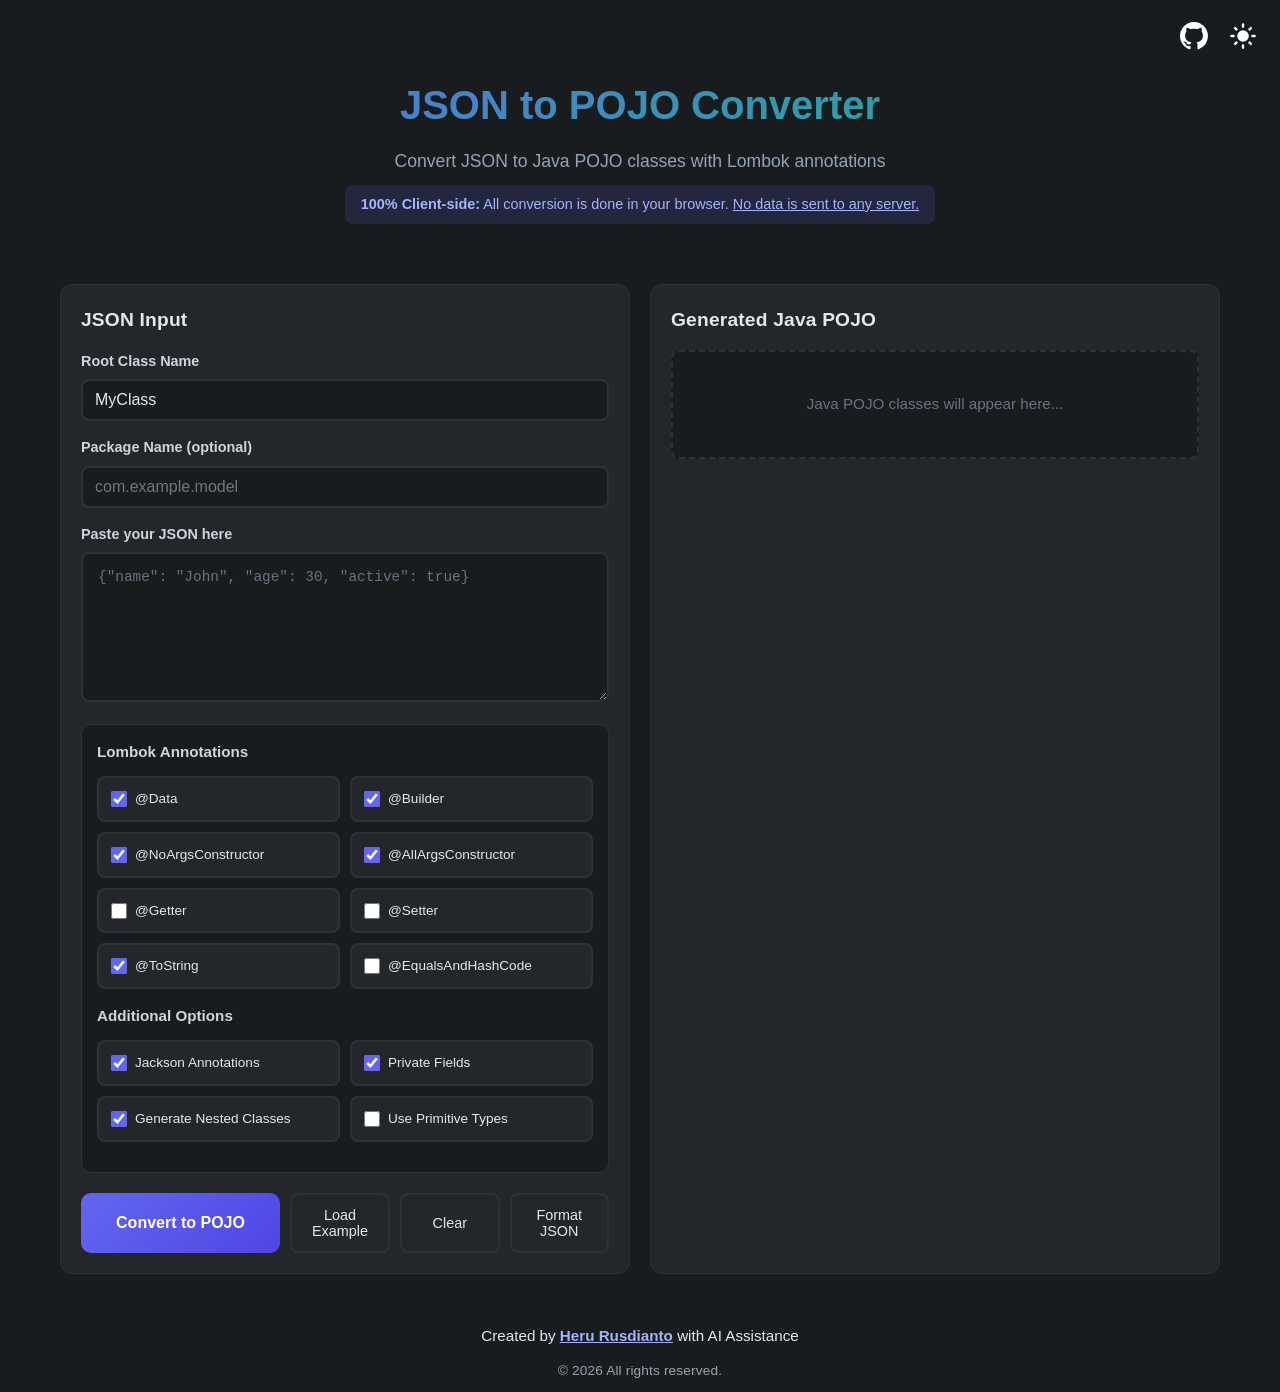
==== public/index.html @ 6d5c166d "initial commit" ====
<!DOCTYPE html>
<html lang="en">
<head>
    <meta charset="UTF-8">
    <meta name="viewport" content="width=device-width, initial-scale=1.0">
    <meta name="author" content="Heru Rusdianto">
    <title>JSON to POJO - Convert JSON to Java POJO with Lombok</title>
    <link rel="stylesheet" href="css/style.css">
    <link rel="icon" type="image/svg+xml" href="favicon.svg">
</head>
<body>
    <div class="topbar">
        <a href="https://github.com/herusdianto/json-pojo" class="github-link" target="_blank" rel="noopener noreferrer" title="GitHub Repository">
            <svg viewBox="0 0 16 16" fill="none" xmlns="http://www.w3.org/2000/svg">
                <path fill-rule="evenodd" clip-rule="evenodd" d="M8 0C3.58 0 0 3.58 0 8c0 3.54 2.29 6.53 5.47 7.59.4.07.55-.17.55-.38 0-.19-.01-.82-.01-1.49-2.01.37-2.53-.49-2.69-.94-.09-.23-.48-.94-.82-1.13-.28-.15-.68-.52-.01-.53.63-.01 1.08.58 1.23.82.72 1.21 1.87.87 2.33.66.07-.52.28-.87.51-1.07-1.78-.2-3.64-.89-3.64-3.95 0-.87.31-1.59.82-2.15-.08-.2-.36-1.01.08-2.12 0 0 .67-.21 2.2.82.64-.18 1.32-.27 2-.27.68 0 1.36.09 2 .27 1.53-1.04 2.2-.82 2.2-.82.44 1.11.16 1.92.08 2.12.51.56.82 1.27.82 2.15 0 3.07-1.87 3.75-3.65 3.95.29.25.54.73.54 1.48 0 1.07-.01 1.93-.01 2.19 0 .21.15.46.55.38A8.013 8.013 0 0 0 16 8c0-4.42-3.58-8-8-8z" fill="currentColor"/>
            </svg>
        </a>
        <div class="theme-toggle">
            <button id="theme-switch" aria-label="Toggle dark/light mode" class="theme-toggle-btn">
                <span id="theme-icon"></span>
            </button>
        </div>
    </div>

    <header>
        <h1>JSON to POJO Converter</h1>
        <p>Convert JSON to Java POJO classes with Lombok annotations</p>
        <p class="client-side-note"><strong>100% Client-side:</strong> All conversion is done in your browser. <u>No data is sent to any server.</u></p>
    </header>

    <div class="container">
        <div class="main-content">
            <div class="input-section">
                <h2>JSON Input</h2>

                <!-- Class Name Input -->
                <div class="class-name-section">
                    <label for="class-name">Root Class Name</label>
                    <input type="text" id="class-name" placeholder="MyClass" value="MyClass">
                </div>

                <!-- Package Name Input -->
                <div class="package-section">
                    <label for="package-name">Package Name (optional)</label>
                    <input type="text" id="package-name" placeholder="com.example.model">
                </div>

                <!-- JSON Input -->
                <div class="json-input-section">
                    <label for="json-input">Paste your JSON here</label>
                    <textarea id="json-input" placeholder='{"name": "John", "age": 30, "active": true}'></textarea>
                </div>

                <!-- Lombok Options -->
                <div class="settings-section">
                    <h3>Lombok Annotations</h3>
                    <div class="options-grid">
                        <label class="option-item">
                            <input type="checkbox" id="use-data" checked>
                            <span>@Data</span>
                        </label>
                        <label class="option-item">
                            <input type="checkbox" id="use-builder" checked>
                            <span>@Builder</span>
                        </label>
                        <label class="option-item">
                            <input type="checkbox" id="use-noargs" checked>
                            <span>@NoArgsConstructor</span>
                        </label>
                        <label class="option-item">
                            <input type="checkbox" id="use-allargs" checked>
                            <span>@AllArgsConstructor</span>
                        </label>
                        <label class="option-item">
                            <input type="checkbox" id="use-getter">
                            <span>@Getter</span>
                        </label>
                        <label class="option-item">
                            <input type="checkbox" id="use-setter">
                            <span>@Setter</span>
                        </label>
                        <label class="option-item">
                            <input type="checkbox" id="use-tostring" checked>
                            <span>@ToString</span>
                        </label>
                        <label class="option-item">
                            <input type="checkbox" id="use-equals">
                            <span>@EqualsAndHashCode</span>
                        </label>
                    </div>

                    <h3>Additional Options</h3>
                    <div class="options-grid">
                        <label class="option-item">
                            <input type="checkbox" id="use-jackson" checked>
                            <span>Jackson Annotations</span>
                        </label>
                        <label class="option-item">
                            <input type="checkbox" id="use-private" checked>
                            <span>Private Fields</span>
                        </label>
                        <label class="option-item">
                            <input type="checkbox" id="generate-nested" checked>
                            <span>Generate Nested Classes</span>
                        </label>
                        <label class="option-item">
                            <input type="checkbox" id="use-primitives">
                            <span>Use Primitive Types</span>
                        </label>
                    </div>
                </div>

                <div class="convert-actions">
                    <button class="convert-btn" id="convert-btn">Convert to POJO</button>
                    <button class="example-btn" id="example-btn">Load Example</button>
                    <button class="clear-btn" id="clear-btn">Clear</button>
                    <button class="format-btn" id="format-btn">Format JSON</button>
                </div>
            </div>

            <div class="output-section">
                <h2>Generated Java POJO</h2>

                <!-- Stats -->
                <div id="stats" class="stats-bar hidden">
                    <div class="stat-item">
                        <span class="stat-label">Classes:</span>
                        <span id="class-count" class="stat-value">0</span>
                    </div>
                    <div class="stat-item">
                        <span class="stat-label">Fields:</span>
                        <span id="field-count" class="stat-value">0</span>
                    </div>
                    <div class="stat-item">
                        <span class="stat-label">Annotations:</span>
                        <span id="annotation-count" class="stat-value">0</span>
                    </div>
                </div>

                <!-- Copy All & Download All -->
                <div class="global-actions hidden" id="global-actions">
                    <button class="copy-all-btn" id="copy-all-btn">Copy All</button>
                    <button class="download-all-btn" id="download-all-btn">Download All</button>
                </div>

                <!-- Container for generated class boxes -->
                <div id="classes-container">
                    <div class="empty-state">
                        <p>Java POJO classes will appear here...</p>
                    </div>
                </div>
            </div>
        </div>

        <!-- Status Messages -->
        <div id="status" class="status hidden"></div>
    </div>

    <footer>
        <p>Created by <a href="https://herusdianto.github.io/" target="_blank" rel="noopener noreferrer">Heru Rusdianto</a> with AI Assistance</p>
        <p class="copyright">
            © <span id="currentYear"></span> All rights reserved.
        </p>
    </footer>

    <script src="js/app.js"></script>
</body>
</html>
---- public/css/style.css ----
:root {
    --primary-color: #6366f1;
    --primary-hover: #4f46e5;
    --secondary-color: #10b981;
    --bg-color: #0f172a;
    --card-bg: #1e293b;
    --card-border: #334155;
    --text-primary: #f1f5f9;
    --text-secondary: #94a3b8;
    --input-bg: #0f172a;
    --success-color: #22c55e;
    --error-color: #ef4444;
    --warning-color: #f59e0b;
}

* {
    margin: 0;
    padding: 0;
    box-sizing: border-box;
}

body {
    font-family: 'Segoe UI', Tahoma, Geneva, Verdana, sans-serif;
    background: #fff;
    color: #181818;
    min-height: 100vh;
    line-height: 1.6;
    transition: background 0.3s, color 0.3s;
}

.container {
    max-width: 1200px;
    margin: 0 auto;
    padding: 20px;
    border-radius: 10px;
}

/* Header */
header {
    text-align: center;
    margin-bottom: 20px;
    padding: 20px;
}

header h1 {
    font-size: 2.5rem;
    margin-bottom: 10px;
    background: linear-gradient(135deg, var(--primary-color), var(--secondary-color));
    -webkit-background-clip: text;
    -webkit-text-fill-color: transparent;
    background-clip: text;
}

header p {
    color: var(--text-secondary);
    font-size: 1.1rem;
}

/* Client-side note */
.client-side-note {
    font-size: 0.9rem;
    color: var(--text-secondary);
    margin-top: 10px;
    padding: 8px 16px;
    background: rgba(99, 102, 241, 0.1);
    border-radius: 8px;
    display: inline-block;
}

.dark-mode .client-side-note {
    background: rgba(99, 102, 241, 0.15);
    color: #a5b4fc;
}

/* Topbar */
.topbar {
    display: flex;
    justify-content: flex-end;
    align-items: center;
    gap: 1.2rem;
    margin-top: 1.2rem;
    padding: 0 20px;
}

.theme-toggle {
    display: flex;
    align-items: center;
    gap: 0.5rem;
}

.theme-toggle-btn {
    display: flex;
    align-items: center;
    justify-content: center;
    padding: 0.2em 0.2em;
    border-radius: 50%;
    background: none;
    border: none;
    cursor: pointer;
    transition: background 0.2s;
}

.theme-toggle-btn:focus {
    outline: none;
}

#theme-icon svg, .github-link svg {
    width: 28px !important;
    height: 28px !important;
    display: block;
    color: #181818;
    fill: #181818;
    transition: color 0.2s, fill 0.2s;
}

.dark-mode #theme-icon svg, .dark-mode .github-link svg {
    color: #fff !important;
    fill: #fff !important;
}

/* Main Content Layout */
.main-content {
    display: flex;
    flex-direction: column;
    gap: 20px;
}

@media (min-width: 768px) {
    .main-content {
        display: grid;
        grid-template-columns: 1fr 1fr;
        gap: 20px;
    }
}

/* Sections */
.input-section,
.output-section {
    background: #fff;
    border: 1px solid #e5e7eb;
    border-radius: 12px;
    padding: 20px;
    font-size: 0.95rem;
    transition: background 0.3s, color 0.3s, border-color 0.3s;
}

.input-section h2,
.output-section h2 {
    font-size: 1.2rem;
    margin-bottom: 15px;
    color: #181818;
    font-weight: 700;
    letter-spacing: 0.01em;
    transition: color 0.3s;
}

.dark-mode .input-section h2,
.dark-mode .output-section h2 {
    color: #e5e7eb;
}

/* Class Name & Package Section */
.class-name-section,
.package-section {
    margin-bottom: 15px;
}

.class-name-section label,
.package-section label,
.json-input-section label {
    display: block;
    font-size: 0.9rem;
    font-weight: 600;
    color: #374151;
    margin-bottom: 6px;
}

.dark-mode .class-name-section label,
.dark-mode .package-section label,
.dark-mode .json-input-section label {
    color: #d1d5db;
}

.class-name-section input,
.package-section input {
    width: 100%;
    padding: 10px 12px;
    font-size: 1rem;
    border: 2px solid #e5e7eb;
    border-radius: 8px;
    background: #fff;
    color: #181818;
    transition: border-color 0.3s, background 0.3s;
}

.class-name-section input:focus,
.package-section input:focus {
    outline: none;
    border-color: var(--primary-color);
}

.dark-mode .class-name-section input,
.dark-mode .package-section input {
    background: #181c1f;
    border-color: #2d3237;
    color: #e5e7eb;
}

/* JSON Input Section */
.json-input-section {
    margin-bottom: 15px;
}

.json-input-section textarea {
    min-height: 150px;
}

/* Settings Section */
.settings-section {
    margin-bottom: 20px;
    background: #f8fafc;
    border: 1px solid #e5e7eb;
    border-radius: 10px;
    padding: 15px;
}

.dark-mode .settings-section {
    background: #181c1f;
    border-color: #2d3237;
}

.settings-section h3 {
    font-size: 0.95rem;
    margin-bottom: 12px;
    color: #374151;
    font-weight: 600;
}

.dark-mode .settings-section h3 {
    color: #d1d5db;
}

.options-grid {
    display: grid;
    grid-template-columns: repeat(auto-fit, minmax(170px, 1fr));
    gap: 10px;
    margin-bottom: 15px;
}

.option-item {
    display: flex;
    align-items: center;
    gap: 8px;
    cursor: pointer;
    padding: 10px 12px;
    background: #fff;
    border: 2px solid #e5e7eb;
    border-radius: 8px;
    font-size: 0.85rem;
    color: #181818;
    font-weight: 500;
    transition: all 0.3s;
    word-break: break-word;
}

.option-item span {
    flex: 1;
    min-width: 0;
}

.option-item:hover {
    border-color: var(--primary-color);
    background: #e0e7ff;
}

.option-item input[type="checkbox"] {
    width: 16px;
    height: 16px;
    accent-color: var(--primary-color);
    cursor: pointer;
}

.dark-mode .option-item {
    background: #23272b;
    border-color: #2d3237;
    color: #e5e7eb;
}

.dark-mode .option-item:hover {
    background: #333a41;
    border-color: var(--primary-color);
}

/* Convert Actions */
.convert-actions {
    display: grid;
    grid-template-columns: 2fr 1fr 1fr 1fr;
    gap: 10px;
}

.convert-btn {
    padding: 14px 30px;
    font-size: 1rem;
    font-weight: 600;
    background: linear-gradient(135deg, var(--primary-color), var(--primary-hover));
    border: none;
    border-radius: 10px;
    color: white;
    cursor: pointer;
    transition: all 0.3s ease;
}

.convert-btn:hover {
    transform: translateY(-2px);
    box-shadow: 0 10px 20px rgba(99, 102, 241, 0.3);
}

.convert-btn:active {
    transform: translateY(0);
}

.clear-btn,
.format-btn,
.example-btn {
    padding: 12px 20px;
    font-size: 0.9rem;
    font-weight: 500;
    border: 2px solid #e5e7eb;
    background: #f3f4f6;
    color: #181818;
    border-radius: 8px;
    cursor: pointer;
    transition: all 0.3s ease;
}

.clear-btn:hover {
    border-color: var(--error-color);
    background: #fee2e2;
    color: var(--error-color);
}

.format-btn:hover {
    border-color: var(--secondary-color);
    background: #d1fae5;
    color: var(--secondary-color);
}

.example-btn:hover {
    border-color: var(--warning-color);
    background: #fef3c7;
    color: #d97706;
}

.dark-mode .clear-btn,
.dark-mode .format-btn,
.dark-mode .example-btn {
    background: #23272b;
    border-color: #2d3237;
    color: #e5e7eb;
}

.dark-mode .clear-btn:hover {
    background: #333a41;
    border-color: var(--error-color);
    color: #fca5a5;
}

.dark-mode .format-btn:hover {
    background: #333a41;
    border-color: var(--secondary-color);
    color: #6ee7b7;
}

.dark-mode .example-btn:hover {
    background: #333a41;
    border-color: var(--warning-color);
    color: #fcd34d;
}

/* Text Areas */
textarea {
    width: 100%;
    min-height: 200px;
    padding: 15px;
    font-family: 'Consolas', 'Monaco', monospace;
    font-size: 0.9rem;
    background: #fff;
    border: 2px solid #e5e7eb;
    border-radius: 8px;
    color: #181818;
    resize: vertical;
    transition: border-color 0.3s ease, background 0.3s;
}

textarea:focus {
    outline: none;
    border-color: var(--primary-color);
}

textarea::placeholder {
    color: #9ca3af;
}

.dark-mode textarea {
    background: #181c1f;
    border-color: #2d3237;
    color: #e5e7eb;
}

.dark-mode textarea::placeholder {
    color: #6b7280;
}

/* Classes Container */
#classes-container {
    display: flex;
    flex-direction: column;
    gap: 15px;
}

.empty-state {
    padding: 40px 20px;
    text-align: center;
    color: #9ca3af;
    background: #f8fafc;
    border: 2px dashed #e5e7eb;
    border-radius: 8px;
}

.dark-mode .empty-state {
    background: #181c1f;
    border-color: #2d3237;
    color: #6b7280;
}

/* Class Box */
.class-box {
    background: #fff;
    border: 1px solid #e5e7eb;
    border-radius: 8px;
    overflow: hidden;
}

.dark-mode .class-box {
    background: #181c1f;
    border-color: #2d3237;
}

.class-box-header {
    display: flex;
    justify-content: space-between;
    align-items: center;
    padding: 10px 15px;
    background: #f3f4f6;
    border-bottom: 1px solid #e5e7eb;
}

.dark-mode .class-box-header {
    background: #23272b;
    border-bottom-color: #2d3237;
}

.class-box-header .class-name {
    font-weight: 600;
    font-size: 0.95rem;
    color: var(--primary-color);
}

.dark-mode .class-box-header .class-name {
    color: #a5b4fc;
}

.class-box-actions {
    display: flex;
    gap: 8px;
}

.class-box-actions .copy-btn,
.class-box-actions .download-btn {
    padding: 6px 12px;
    font-size: 0.8rem;
    font-weight: 500;
    border: 1px solid #e5e7eb;
    background: #fff;
    color: #181818;
    border-radius: 6px;
    cursor: pointer;
    transition: all 0.2s ease;
}

.class-box-actions .copy-btn:hover {
    border-color: var(--primary-color);
    background: #e0e7ff;
    color: var(--primary-color);
}

.class-box-actions .download-btn:hover {
    border-color: var(--secondary-color);
    background: #d1fae5;
    color: var(--secondary-color);
}

.dark-mode .class-box-actions .copy-btn,
.dark-mode .class-box-actions .download-btn {
    background: #2d3237;
    border-color: #3d4247;
    color: #e5e7eb;
}

.dark-mode .class-box-actions .copy-btn:hover {
    background: #333a41;
    border-color: var(--primary-color);
    color: #a5b4fc;
}

.dark-mode .class-box-actions .download-btn:hover {
    background: #333a41;
    border-color: var(--secondary-color);
    color: #6ee7b7;
}

.class-code {
    margin: 0;
    padding: 15px;
    background: #fafafa;
    overflow-x: auto;
    font-family: 'Consolas', 'Monaco', monospace;
    font-size: 0.85rem;
    line-height: 1.5;
    max-height: 400px;
    overflow-y: auto;
}

.dark-mode .class-code {
    background: #0f1215;
}

.class-code code {
    color: #181818;
    white-space: pre;
}

.dark-mode .class-code code {
    color: #e5e7eb;
}

/* Global Actions */
.global-actions {
    display: flex;
    gap: 10px;
    margin-bottom: 15px;
}

.copy-all-btn,
.download-all-btn {
    flex: 1;
    padding: 10px 20px;
    font-size: 0.9rem;
    font-weight: 500;
    border: 2px solid #e5e7eb;
    background: #f3f4f6;
    color: #181818;
    border-radius: 8px;
    cursor: pointer;
    transition: all 0.3s ease;
}

.copy-all-btn:hover {
    border-color: var(--primary-color);
    background: #e0e7ff;
    color: var(--primary-color);
}

.download-all-btn:hover {
    border-color: var(--secondary-color);
    background: #d1fae5;
    color: var(--secondary-color);
}

.dark-mode .copy-all-btn,
.dark-mode .download-all-btn {
    background: #23272b;
    border-color: #2d3237;
    color: #e5e7eb;
}

.dark-mode .copy-all-btn:hover {
    background: #333a41;
    border-color: var(--primary-color);
    color: #a5b4fc;
}

.dark-mode .download-all-btn:hover {
    background: #333a41;
    border-color: var(--secondary-color);
    color: #6ee7b7;
}

/* Stats Bar */
.stats-bar {
    display: flex;
    flex-wrap: wrap;
    gap: 10px;
    padding: 12px;
    background: #f3f4f6;
    border-radius: 10px;
    margin: 15px 0;
    border: 1px solid rgba(99, 102, 241, 0.2);
}

.dark-mode .stats-bar {
    background: #181c1f;
    border-color: rgba(99, 102, 241, 0.3);
}

.stat-item {
    display: flex;
    align-items: center;
    gap: 6px;
    padding: 6px 12px;
    background: #fff;
    border-radius: 6px;
    box-shadow: 0 1px 3px rgba(0, 0, 0, 0.05);
    border: 1px solid #e5e7eb;
}

.dark-mode .stat-item {
    background: #23272b;
    border-color: #2d3237;
}

.stat-label {
    font-size: 0.8rem;
    color: #64748b;
    font-weight: 500;
}

.dark-mode .stat-label {
    color: #94a3b8;
}

.stat-value {
    font-size: 0.95rem;
    font-weight: 700;
    color: var(--primary-color);
}

.dark-mode .stat-value {
    color: #a5b4fc;
}


/* Status Messages */
.status {
    position: fixed;
    bottom: 20px;
    left: 50%;
    transform: translateX(-50%);
    padding: 15px 30px;
    border-radius: 10px;
    font-weight: 500;
    z-index: 1000;
    animation: slideUp 0.3s ease;
}

@keyframes slideUp {
    from { opacity: 0; transform: translateX(-50%) translateY(20px); }
    to { opacity: 1; transform: translateX(-50%) translateY(0); }
}

.status.success {
    background: var(--success-color);
    color: white;
}

.status.error {
    background: var(--error-color);
    color: white;
}

.status.warning {
    background: var(--warning-color);
    color: white;
}

/* Hidden Class */
.hidden {
    display: none !important;
}

/* Visually Hidden */
.visually-hidden {
    position: absolute !important;
    height: 1px;
    width: 1px;
    overflow: hidden;
    clip: rect(1px, 1px, 1px, 1px);
    white-space: nowrap;
}

/* Footer */
footer {
    color: #181818;
    background: transparent;
    text-align: center;
    padding: 30px 0 10px 0;
    font-size: 0.95rem;
    display: flex;
    flex-direction: column;
    align-items: center;
    justify-content: center;
    gap: 0.3em;
}

footer a {
    color: var(--primary-color);
    text-decoration: underline;
    font-weight: 600;
    transition: color 0.2s;
}

footer .copyright {
    color: #374151;
    font-size: 0.9em;
    font-weight: 500;
    letter-spacing: 0.01em;
    margin-top: 0.5em;
}

.dark-mode footer {
    color: #e5e7eb;
}

.dark-mode footer a {
    color: #a5b4fc;
}

.dark-mode footer .copyright {
    color: #9ca3af;
}

/* Dark Mode */
.dark-mode {
    background: #181c1f;
    color: #e5e7eb;
}

.dark-mode .container {
    background: transparent;
}

.dark-mode .input-section,
.dark-mode .output-section {
    background: #23272b;
    border-color: #2d3237;
    color: #e5e7eb;
}

/* Responsive */
@media (max-width: 600px) {
    header h1 {
        font-size: 1.8rem;
    }

    .options-grid {
        grid-template-columns: 1fr 1fr;
    }

    .convert-actions {
        grid-template-columns: 1fr;
    }

    .stats-bar {
        flex-direction: column;
    }

    .output-actions {
        grid-template-columns: 1fr;
    }

    .copy-btn,
    .download-btn {
        width: 100%;
    }

    #output-text {
        min-height: 300px;
    }
}
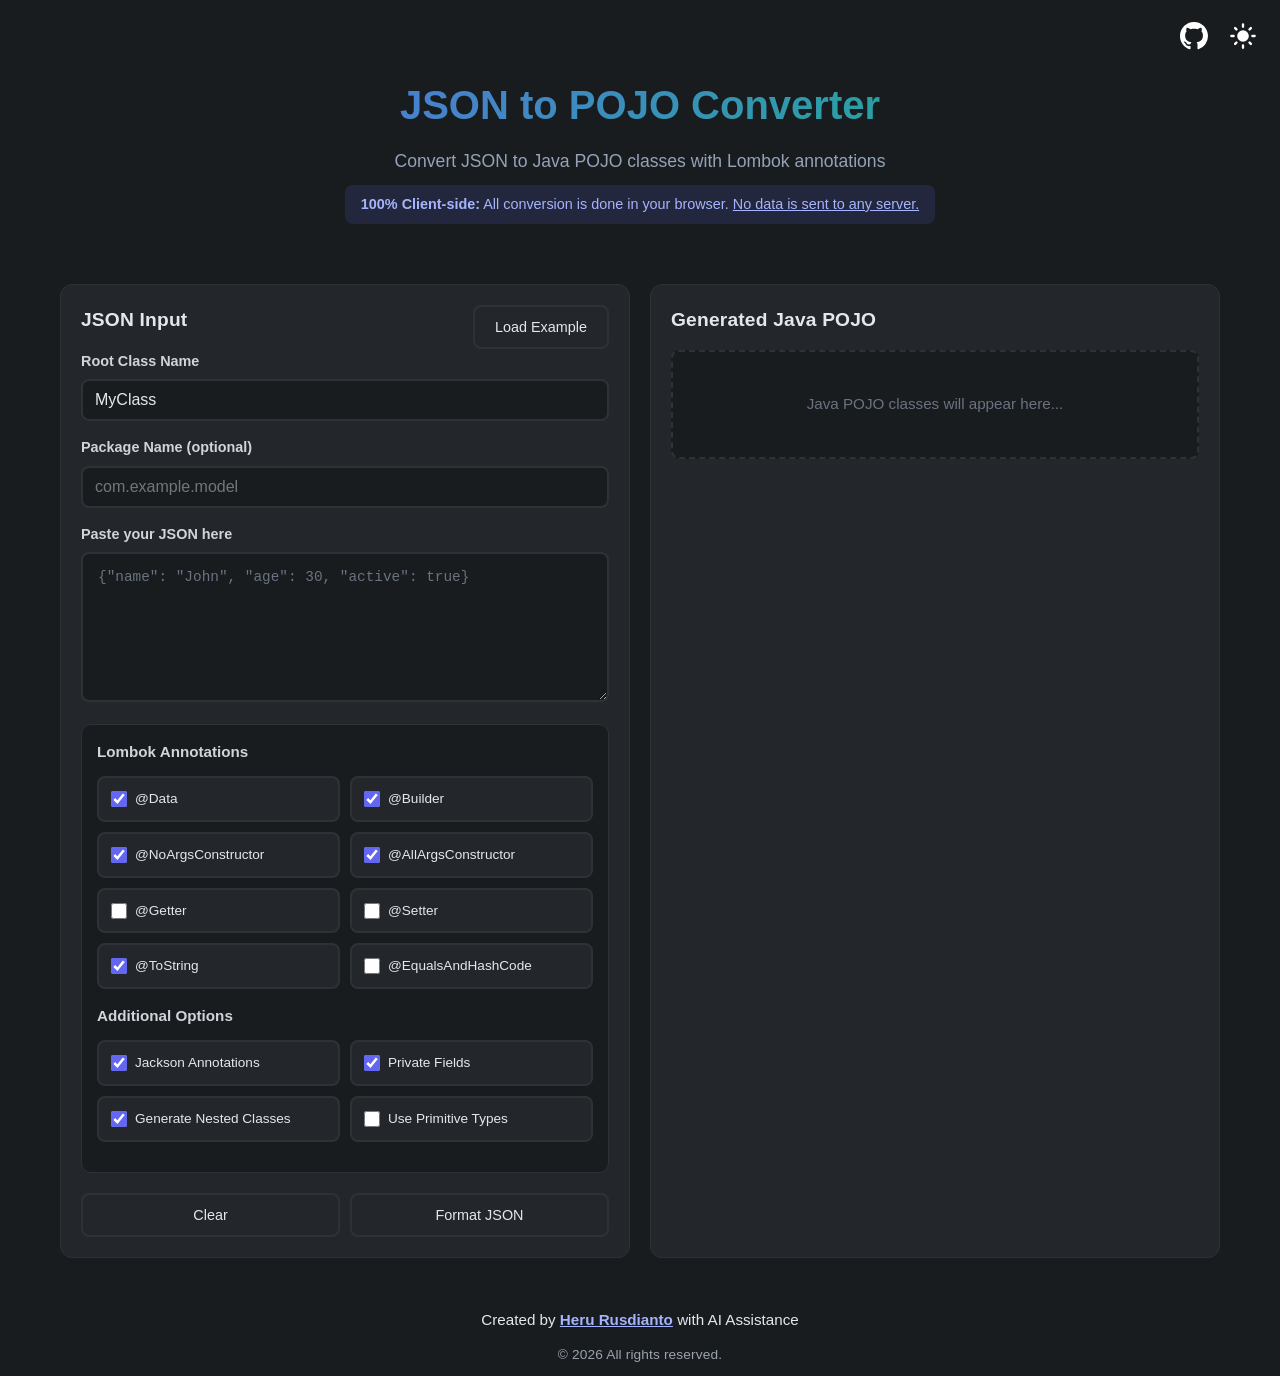
==== commit 43816490: "improvement" ====
--- a/public/index.html
+++ b/public/index.html
@@ -31,6 +31,11 @@
     <div class="container">
         <div class="main-content">
             <div class="input-section">
+                <!-- Load Example Button (moved to top) -->
+                <div class="example-btn-top-wrapper">
+                    <button class="example-btn" id="example-btn">Load Example</button>
+                </div>
+
                 <h2>JSON Input</h2>
 
                 <!-- Class Name Input -->
@@ -111,8 +116,6 @@
                 </div>
 
                 <div class="convert-actions">
-                    <button class="convert-btn" id="convert-btn">Convert to POJO</button>
-                    <button class="example-btn" id="example-btn">Load Example</button>
                     <button class="clear-btn" id="clear-btn">Clear</button>
                     <button class="format-btn" id="format-btn">Format JSON</button>
                 </div>
--- a/public/css/style.css
+++ b/public/css/style.css
@@ -294,8 +294,9 @@
 /* Convert Actions */
 .convert-actions {
     display: grid;
-    grid-template-columns: 2fr 1fr 1fr 1fr;
+    grid-template-columns: 1fr 1fr;
     gap: 10px;
+    align-items: stretch;
 }
 
 .convert-btn {
@@ -331,6 +332,11 @@
     border-radius: 8px;
     cursor: pointer;
     transition: all 0.3s ease;
+}
+
+.example-btn {
+    margin-bottom: 10px;
+    float: right;
 }
 
 .clear-btn:hover {
@@ -787,4 +793,3 @@
         min-height: 300px;
     }
 }
-
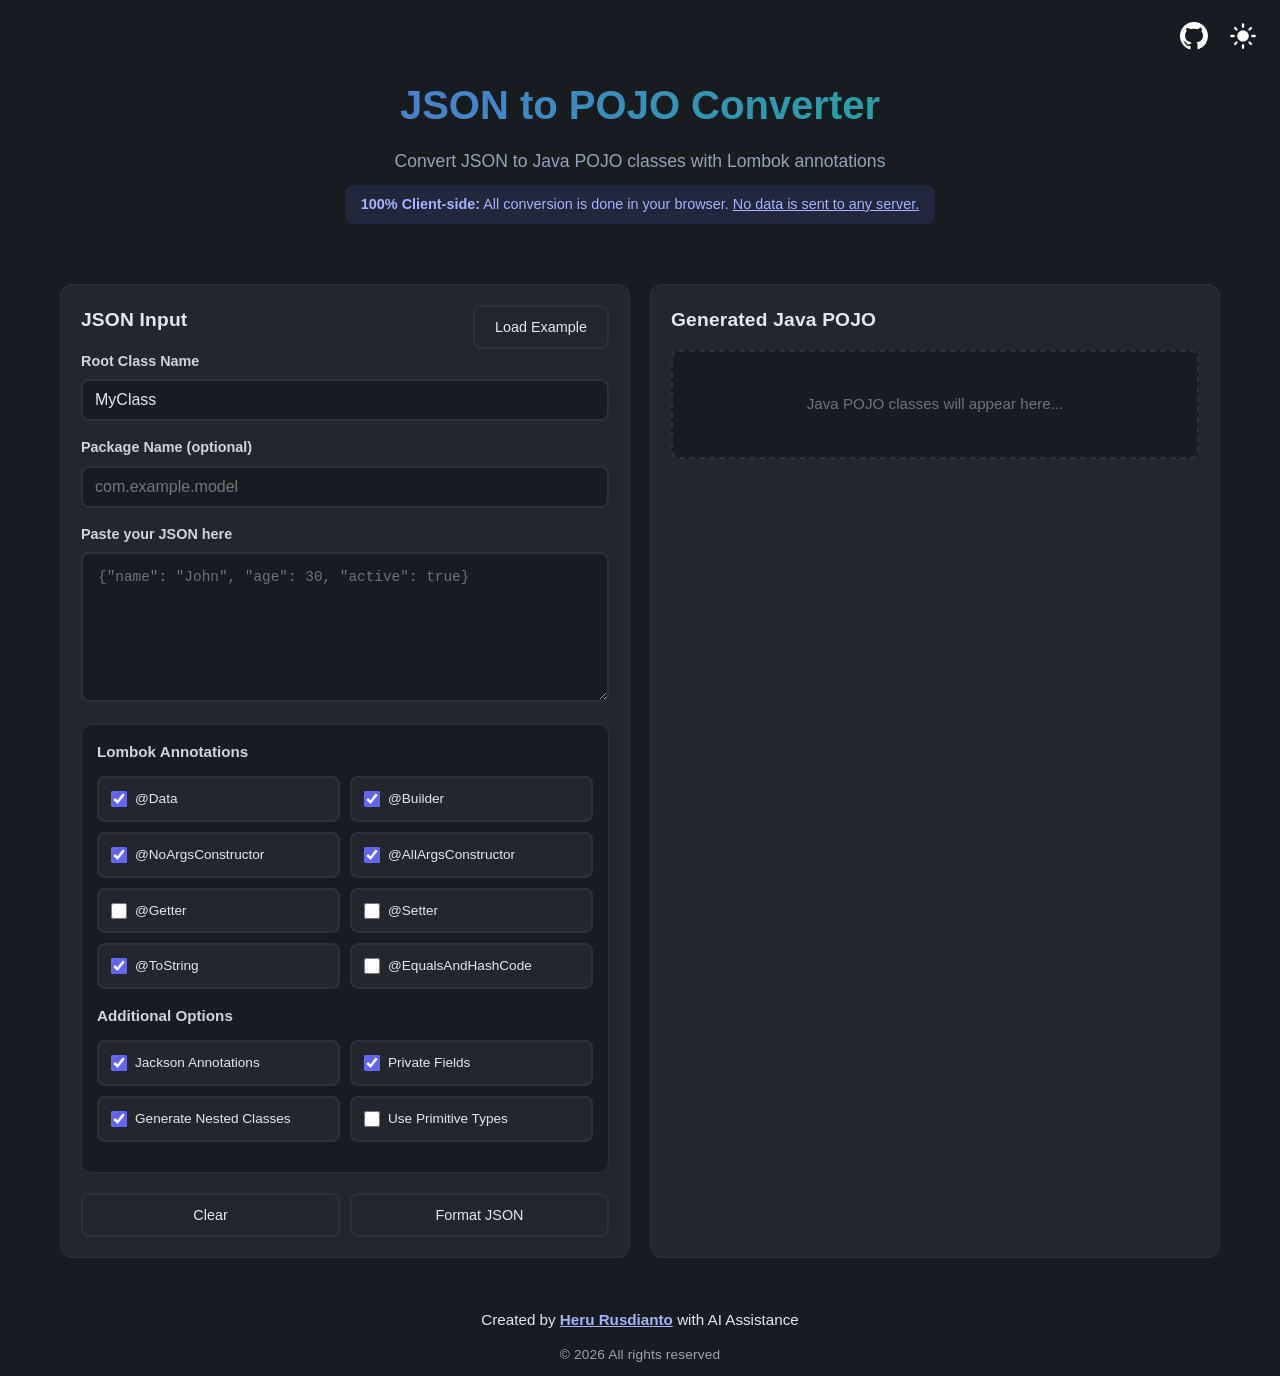
==== commit 52db4c46: "improved" ====
--- a/public/index.html
+++ b/public/index.html
@@ -61,35 +61,35 @@
                     <h3>Lombok Annotations</h3>
                     <div class="options-grid">
                         <label class="option-item">
-                            <input type="checkbox" id="use-data" checked>
+                            <input type="checkbox" id="use-data" name="use-data" checked>
                             <span>@Data</span>
                         </label>
                         <label class="option-item">
-                            <input type="checkbox" id="use-builder" checked>
+                            <input type="checkbox" id="use-builder" name="use-builder" checked>
                             <span>@Builder</span>
                         </label>
                         <label class="option-item">
-                            <input type="checkbox" id="use-noargs" checked>
+                            <input type="checkbox" id="use-noargs" name="use-noargs" checked>
                             <span>@NoArgsConstructor</span>
                         </label>
                         <label class="option-item">
-                            <input type="checkbox" id="use-allargs" checked>
+                            <input type="checkbox" id="use-allargs" name="use-allargs" checked>
                             <span>@AllArgsConstructor</span>
                         </label>
                         <label class="option-item">
-                            <input type="checkbox" id="use-getter">
+                            <input type="checkbox" id="use-getter" name="use-getter">
                             <span>@Getter</span>
                         </label>
                         <label class="option-item">
-                            <input type="checkbox" id="use-setter">
+                            <input type="checkbox" id="use-setter" name="use-setter">
                             <span>@Setter</span>
                         </label>
                         <label class="option-item">
-                            <input type="checkbox" id="use-tostring" checked>
+                            <input type="checkbox" id="use-tostring" name="use-tostring" checked>
                             <span>@ToString</span>
                         </label>
                         <label class="option-item">
-                            <input type="checkbox" id="use-equals">
+                            <input type="checkbox" id="use-equals" name="use-equals">
                             <span>@EqualsAndHashCode</span>
                         </label>
                     </div>
@@ -97,19 +97,19 @@
                     <h3>Additional Options</h3>
                     <div class="options-grid">
                         <label class="option-item">
-                            <input type="checkbox" id="use-jackson" checked>
+                            <input type="checkbox" id="use-jackson" name="use-jackson" checked>
                             <span>Jackson Annotations</span>
                         </label>
                         <label class="option-item">
-                            <input type="checkbox" id="use-private" checked>
+                            <input type="checkbox" id="use-private" name="use-private" checked>
                             <span>Private Fields</span>
                         </label>
                         <label class="option-item">
-                            <input type="checkbox" id="generate-nested" checked>
+                            <input type="checkbox" id="generate-nested" name="generate-nested" checked>
                             <span>Generate Nested Classes</span>
                         </label>
                         <label class="option-item">
-                            <input type="checkbox" id="use-primitives">
+                            <input type="checkbox" id="use-primitives" name="use-primitives">
                             <span>Use Primitive Types</span>
                         </label>
                     </div>
@@ -162,7 +162,7 @@
     <footer>
         <p>Created by <a href="https://herusdianto.github.io/" target="_blank" rel="noopener noreferrer">Heru Rusdianto</a> with AI Assistance</p>
         <p class="copyright">
-            © <span id="currentYear"></span> All rights reserved.
+            © <span id="currentYear"></span> All rights reserved
         </p>
     </footer>
 
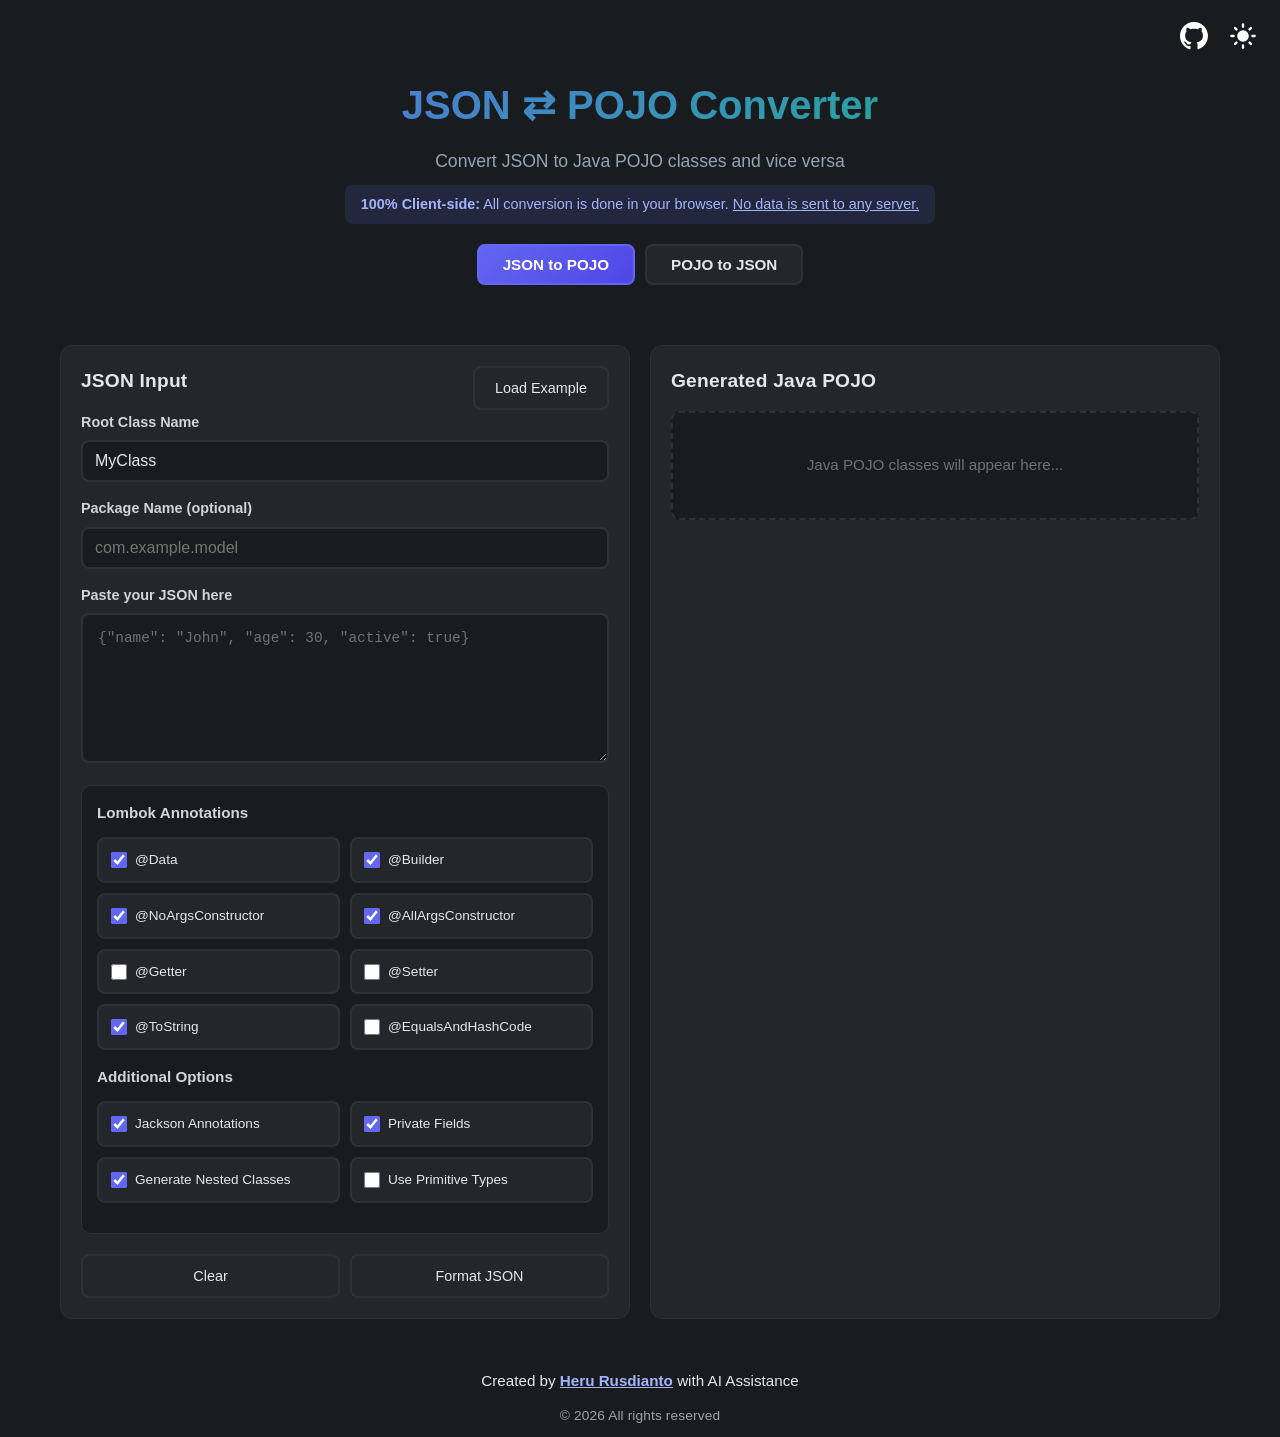
==== commit ea7da5d8: "added pojo to json function" ====
--- a/public/index.html
+++ b/public/index.html
@@ -4,7 +4,7 @@
     <meta charset="UTF-8">
     <meta name="viewport" content="width=device-width, initial-scale=1.0">
     <meta name="author" content="Heru Rusdianto">
-    <title>JSON to POJO - Convert JSON to Java POJO with Lombok</title>
+    <title>JSON ⇄ POJO Converter</title>
     <link rel="stylesheet" href="css/style.css">
     <link rel="icon" type="image/svg+xml" href="favicon.svg">
 </head>
@@ -23,133 +23,175 @@
     </div>
 
     <header>
-        <h1>JSON to POJO Converter</h1>
-        <p>Convert JSON to Java POJO classes with Lombok annotations</p>
+        <h1>JSON ⇄ POJO Converter</h1>
+        <p>Convert JSON to Java POJO classes and vice versa</p>
         <p class="client-side-note"><strong>100% Client-side:</strong> All conversion is done in your browser. <u>No data is sent to any server.</u></p>
+        
+        <!-- Mode Toggle -->
+        <div class="mode-toggle">
+            <button id="mode-json-to-pojo" class="mode-btn active">JSON to POJO</button>
+            <button id="mode-pojo-to-json" class="mode-btn">POJO to JSON</button>
+        </div>
     </header>
 
     <div class="container">
-        <div class="main-content">
-            <div class="input-section">
-                <!-- Load Example Button (moved to top) -->
-                <div class="example-btn-top-wrapper">
-                    <button class="example-btn" id="example-btn">Load Example</button>
-                </div>
-
-                <h2>JSON Input</h2>
-
-                <!-- Class Name Input -->
-                <div class="class-name-section">
-                    <label for="class-name">Root Class Name</label>
-                    <input type="text" id="class-name" placeholder="MyClass" value="MyClass">
-                </div>
-
-                <!-- Package Name Input -->
-                <div class="package-section">
-                    <label for="package-name">Package Name (optional)</label>
-                    <input type="text" id="package-name" placeholder="com.example.model">
-                </div>
-
-                <!-- JSON Input -->
-                <div class="json-input-section">
-                    <label for="json-input">Paste your JSON here</label>
-                    <textarea id="json-input" placeholder='{"name": "John", "age": 30, "active": true}'></textarea>
-                </div>
-
-                <!-- Lombok Options -->
-                <div class="settings-section">
-                    <h3>Lombok Annotations</h3>
-                    <div class="options-grid">
-                        <label class="option-item">
-                            <input type="checkbox" id="use-data" name="use-data" checked>
-                            <span>@Data</span>
-                        </label>
-                        <label class="option-item">
-                            <input type="checkbox" id="use-builder" name="use-builder" checked>
-                            <span>@Builder</span>
-                        </label>
-                        <label class="option-item">
-                            <input type="checkbox" id="use-noargs" name="use-noargs" checked>
-                            <span>@NoArgsConstructor</span>
-                        </label>
-                        <label class="option-item">
-                            <input type="checkbox" id="use-allargs" name="use-allargs" checked>
-                            <span>@AllArgsConstructor</span>
-                        </label>
-                        <label class="option-item">
-                            <input type="checkbox" id="use-getter" name="use-getter">
-                            <span>@Getter</span>
-                        </label>
-                        <label class="option-item">
-                            <input type="checkbox" id="use-setter" name="use-setter">
-                            <span>@Setter</span>
-                        </label>
-                        <label class="option-item">
-                            <input type="checkbox" id="use-tostring" name="use-tostring" checked>
-                            <span>@ToString</span>
-                        </label>
-                        <label class="option-item">
-                            <input type="checkbox" id="use-equals" name="use-equals">
-                            <span>@EqualsAndHashCode</span>
-                        </label>
-                    </div>
-
-                    <h3>Additional Options</h3>
-                    <div class="options-grid">
-                        <label class="option-item">
-                            <input type="checkbox" id="use-jackson" name="use-jackson" checked>
-                            <span>Jackson Annotations</span>
-                        </label>
-                        <label class="option-item">
-                            <input type="checkbox" id="use-private" name="use-private" checked>
-                            <span>Private Fields</span>
-                        </label>
-                        <label class="option-item">
-                            <input type="checkbox" id="generate-nested" name="generate-nested" checked>
-                            <span>Generate Nested Classes</span>
-                        </label>
-                        <label class="option-item">
-                            <input type="checkbox" id="use-primitives" name="use-primitives">
-                            <span>Use Primitive Types</span>
-                        </label>
-                    </div>
-                </div>
-
-                <div class="convert-actions">
-                    <button class="clear-btn" id="clear-btn">Clear</button>
-                    <button class="format-btn" id="format-btn">Format JSON</button>
+        <!-- JSON to POJO Section -->
+        <div id="json-to-pojo-section" class="converter-section active">
+            <div class="main-content">
+                <div class="input-section">
+                    <!-- Load Example Button (moved to top) -->
+                    <div class="example-btn-top-wrapper">
+                        <button class="example-btn" id="example-btn">Load Example</button>
+                    </div>
+
+                    <h2>JSON Input</h2>
+
+                    <!-- Class Name Input -->
+                    <div class="class-name-section">
+                        <label for="class-name">Root Class Name</label>
+                        <input type="text" id="class-name" placeholder="MyClass" value="MyClass">
+                    </div>
+
+                    <!-- Package Name Input -->
+                    <div class="package-section">
+                        <label for="package-name">Package Name (optional)</label>
+                        <input type="text" id="package-name" placeholder="com.example.model">
+                    </div>
+
+                    <!-- JSON Input -->
+                    <div class="json-input-section">
+                        <label for="json-input">Paste your JSON here</label>
+                        <textarea id="json-input" placeholder='{"name": "John", "age": 30, "active": true}'></textarea>
+                    </div>
+
+                    <!-- Lombok Options -->
+                    <div class="settings-section">
+                        <h3>Lombok Annotations</h3>
+                        <div class="options-grid">
+                            <label class="option-item">
+                                <input type="checkbox" id="use-data" name="use-data" checked>
+                                <span>@Data</span>
+                            </label>
+                            <label class="option-item">
+                                <input type="checkbox" id="use-builder" name="use-builder" checked>
+                                <span>@Builder</span>
+                            </label>
+                            <label class="option-item">
+                                <input type="checkbox" id="use-noargs" name="use-noargs" checked>
+                                <span>@NoArgsConstructor</span>
+                            </label>
+                            <label class="option-item">
+                                <input type="checkbox" id="use-allargs" name="use-allargs" checked>
+                                <span>@AllArgsConstructor</span>
+                            </label>
+                            <label class="option-item">
+                                <input type="checkbox" id="use-getter" name="use-getter">
+                                <span>@Getter</span>
+                            </label>
+                            <label class="option-item">
+                                <input type="checkbox" id="use-setter" name="use-setter">
+                                <span>@Setter</span>
+                            </label>
+                            <label class="option-item">
+                                <input type="checkbox" id="use-tostring" name="use-tostring" checked>
+                                <span>@ToString</span>
+                            </label>
+                            <label class="option-item">
+                                <input type="checkbox" id="use-equals" name="use-equals">
+                                <span>@EqualsAndHashCode</span>
+                            </label>
+                        </div>
+
+                        <h3>Additional Options</h3>
+                        <div class="options-grid">
+                            <label class="option-item">
+                                <input type="checkbox" id="use-jackson" name="use-jackson" checked>
+                                <span>Jackson Annotations</span>
+                            </label>
+                            <label class="option-item">
+                                <input type="checkbox" id="use-private" name="use-private" checked>
+                                <span>Private Fields</span>
+                            </label>
+                            <label class="option-item">
+                                <input type="checkbox" id="generate-nested" name="generate-nested" checked>
+                                <span>Generate Nested Classes</span>
+                            </label>
+                            <label class="option-item">
+                                <input type="checkbox" id="use-primitives" name="use-primitives">
+                                <span>Use Primitive Types</span>
+                            </label>
+                        </div>
+                    </div>
+
+                    <div class="convert-actions">
+                        <button class="clear-btn" id="clear-btn">Clear</button>
+                        <button class="format-btn" id="format-btn">Format JSON</button>
+                    </div>
+                </div>
+
+                <div class="output-section">
+                    <h2>Generated Java POJO</h2>
+
+                    <!-- Stats -->
+                    <div id="stats" class="stats-bar hidden">
+                        <div class="stat-item">
+                            <span class="stat-label">Classes:</span>
+                            <span id="class-count" class="stat-value">0</span>
+                        </div>
+                        <div class="stat-item">
+                            <span class="stat-label">Fields:</span>
+                            <span id="field-count" class="stat-value">0</span>
+                        </div>
+                        <div class="stat-item">
+                            <span class="stat-label">Annotations:</span>
+                            <span id="annotation-count" class="stat-value">0</span>
+                        </div>
+                    </div>
+
+                    <!-- Copy All & Download All -->
+                    <div class="global-actions hidden" id="global-actions">
+                        <button class="copy-all-btn" id="copy-all-btn">Copy All</button>
+                        <button class="download-all-btn" id="download-all-btn">Download All</button>
+                    </div>
+
+                    <!-- Container for generated class boxes -->
+                    <div id="classes-container">
+                        <div class="empty-state">
+                            <p>Java POJO classes will appear here...</p>
+                        </div>
+                    </div>
                 </div>
             </div>
-
-            <div class="output-section">
-                <h2>Generated Java POJO</h2>
-
-                <!-- Stats -->
-                <div id="stats" class="stats-bar hidden">
-                    <div class="stat-item">
-                        <span class="stat-label">Classes:</span>
-                        <span id="class-count" class="stat-value">0</span>
-                    </div>
-                    <div class="stat-item">
-                        <span class="stat-label">Fields:</span>
-                        <span id="field-count" class="stat-value">0</span>
-                    </div>
-                    <div class="stat-item">
-                        <span class="stat-label">Annotations:</span>
-                        <span id="annotation-count" class="stat-value">0</span>
-                    </div>
-                </div>
-
-                <!-- Copy All & Download All -->
-                <div class="global-actions hidden" id="global-actions">
-                    <button class="copy-all-btn" id="copy-all-btn">Copy All</button>
-                    <button class="download-all-btn" id="download-all-btn">Download All</button>
-                </div>
-
-                <!-- Container for generated class boxes -->
-                <div id="classes-container">
-                    <div class="empty-state">
-                        <p>Java POJO classes will appear here...</p>
+        </div>
+
+        <!-- POJO to JSON Section -->
+        <div id="pojo-to-json-section" class="converter-section hidden">
+            <div class="main-content">
+                <div class="input-section">
+                    <h2>Java POJO Input</h2>
+                    <div class="pojo-input-wrapper">
+                        <label for="pojo-input">Paste your Java POJO class here</label>
+                        <textarea id="pojo-input" placeholder='public class User {
+    private String name;
+    private Integer age;
+    private Boolean active;
+}'></textarea>
+                    </div>
+                    <div class="pojo-actions">
+                        <button class="pojo-clear-btn" id="pojo-clear-btn">Clear</button>
+                        <button class="pojo-to-json-btn" id="pojo-to-json-btn">Convert to JSON</button>
+                    </div>
+                </div>
+
+                <div class="output-section">
+                    <h2>Generated JSON</h2>
+                    <div class="json-output-wrapper">
+                        <label for="json-output">JSON output will appear here</label>
+                        <textarea id="json-output" readonly placeholder='JSON output will appear here...'></textarea>
+                    </div>
+                    <div class="json-output-actions">
+                        <button class="pojo-copy-btn" id="pojo-copy-btn">Copy JSON</button>
+                        <button class="pojo-download-btn" id="pojo-download-btn">Download JSON</button>
                     </div>
                 </div>
             </div>
@@ -158,7 +200,7 @@
         <!-- Status Messages -->
         <div id="status" class="status hidden"></div>
     </div>
-
+    
     <footer>
         <p>Created by <a href="https://herusdianto.github.io/" target="_blank" rel="noopener noreferrer">Heru Rusdianto</a> with AI Assistance</p>
         <p class="copyright">
--- a/public/css/style.css
+++ b/public/css/style.css
@@ -21,8 +21,8 @@
 
 body {
     font-family: 'Segoe UI', Tahoma, Geneva, Verdana, sans-serif;
-    background: #fff;
-    color: #181818;
+    background: var(--bg-color);
+    color: var(--text-primary);
     min-height: 100vh;
     line-height: 1.6;
     transition: background 0.3s, color 0.3s;
@@ -142,6 +142,13 @@
     padding: 20px;
     font-size: 0.95rem;
     transition: background 0.3s, color 0.3s, border-color 0.3s;
+}
+
+.dark-mode .input-section,
+.dark-mode .output-section {
+    background: #23272b;
+    border-color: #2d3237;
+    color: #e5e7eb;
 }
 
 .input-section h2,
@@ -745,6 +752,12 @@
     color: #9ca3af;
 }
 
+/* Light Mode (default) */
+body {
+    background: #fff;
+    color: #181818;
+}
+
 /* Dark Mode */
 .dark-mode {
     background: #181c1f;
@@ -760,6 +773,209 @@
     background: #23272b;
     border-color: #2d3237;
     color: #e5e7eb;
+}
+
+/* Mode Toggle */
+.mode-toggle {
+    display: flex;
+    justify-content: center;
+    gap: 10px;
+    margin-top: 20px;
+}
+
+.mode-btn {
+    padding: 10px 24px;
+    font-size: 0.95rem;
+    font-weight: 600;
+    border: 2px solid #e5e7eb;
+    background: #fff;
+    color: #181818;
+    border-radius: 8px;
+    cursor: pointer;
+    transition: all 0.3s ease;
+}
+
+.mode-btn:hover {
+    border-color: var(--primary-color);
+    background: #e0e7ff;
+}
+
+.mode-btn.active {
+    background: linear-gradient(135deg, var(--primary-color), var(--primary-hover));
+    border-color: var(--primary-color);
+    color: white;
+}
+
+.dark-mode .mode-btn {
+    background: #23272b;
+    border-color: #2d3237;
+    color: #e5e7eb;
+}
+
+.dark-mode .mode-btn:hover {
+    background: #333a41;
+    border-color: var(--primary-color);
+}
+
+.dark-mode .mode-btn.active {
+    background: linear-gradient(135deg, var(--primary-color), var(--primary-hover));
+    border-color: var(--primary-color);
+    color: white;
+}
+
+/* Mode Sections */
+.mode-section {
+    display: none;
+}
+
+.mode-section.active {
+    display: block;
+}
+
+/* POJO to JSON Section */
+.pojo-to-json-container {
+    display: grid;
+    grid-template-columns: 1fr;
+    gap: 20px;
+}
+
+@media (min-width: 768px) {
+    .pojo-to-json-container {
+        grid-template-columns: 1fr 1fr;
+    }
+}
+
+.pojo-input-section,
+.json-output-section {
+    background: #fff;
+    border: 1px solid #e5e7eb;
+    border-radius: 12px;
+    padding: 20px;
+    font-size: 0.95rem;
+    transition: background 0.3s, color 0.3s, border-color 0.3s;
+}
+
+.dark-mode .pojo-input-section,
+.dark-mode .json-output-section {
+    background: #23272b;
+    border-color: #2d3237;
+    color: #e5e7eb;
+}
+
+.pojo-input-section h2,
+.json-output-section h2 {
+    font-size: 1.2rem;
+    margin-bottom: 15px;
+    color: #181818;
+    font-weight: 700;
+    letter-spacing: 0.01em;
+    transition: color 0.3s;
+}
+
+.dark-mode .pojo-input-section h2,
+.dark-mode .json-output-section h2 {
+    color: #e5e7eb;
+}
+
+.pojo-input-wrapper,
+.json-output-wrapper {
+    margin-bottom: 15px;
+}
+
+.pojo-input-wrapper label,
+.json-output-wrapper label {
+    display: block;
+    font-size: 0.9rem;
+    font-weight: 600;
+    color: #374151;
+    margin-bottom: 6px;
+}
+
+.dark-mode .pojo-input-wrapper label,
+.dark-mode .json-output-wrapper label {
+    color: #d1d5db;
+}
+
+.pojo-actions,
+.json-output-actions {
+    display: grid;
+    grid-template-columns: 1fr 1fr;
+    gap: 10px;
+}
+
+.pojo-to-json-btn {
+    padding: 12px 20px;
+    font-size: 0.9rem;
+    font-weight: 600;
+    background: linear-gradient(135deg, var(--primary-color), var(--primary-hover));
+    border: none;
+    border-radius: 8px;
+    color: white;
+    cursor: pointer;
+    transition: all 0.3s ease;
+}
+
+.pojo-to-json-btn:hover {
+    transform: translateY(-2px);
+    box-shadow: 0 5px 15px rgba(99, 102, 241, 0.3);
+}
+
+.pojo-clear-btn,
+.pojo-copy-btn,
+.pojo-download-btn {
+    padding: 12px 20px;
+    font-size: 0.9rem;
+    font-weight: 500;
+    border: 2px solid #e5e7eb;
+    background: #f3f4f6;
+    color: #181818;
+    border-radius: 8px;
+    cursor: pointer;
+    transition: all 0.3s ease;
+}
+
+.pojo-clear-btn:hover {
+    border-color: var(--error-color);
+    background: #fee2e2;
+    color: var(--error-color);
+}
+
+.pojo-copy-btn:hover {
+    border-color: var(--primary-color);
+    background: #e0e7ff;
+    color: var(--primary-color);
+}
+
+.pojo-download-btn:hover {
+    border-color: var(--secondary-color);
+    background: #d1fae5;
+    color: var(--secondary-color);
+}
+
+.dark-mode .pojo-clear-btn,
+.dark-mode .pojo-copy-btn,
+.dark-mode .pojo-download-btn {
+    background: #23272b;
+    border-color: #2d3237;
+    color: #e5e7eb;
+}
+
+.dark-mode .pojo-clear-btn:hover {
+    background: #333a41;
+    border-color: var(--error-color);
+    color: #fca5a5;
+}
+
+.dark-mode .pojo-copy-btn:hover {
+    background: #333a41;
+    border-color: var(--primary-color);
+    color: #a5b4fc;
+}
+
+.dark-mode .pojo-download-btn:hover {
+    background: #333a41;
+    border-color: var(--secondary-color);
+    color: #6ee7b7;
 }
 
 /* Responsive */
